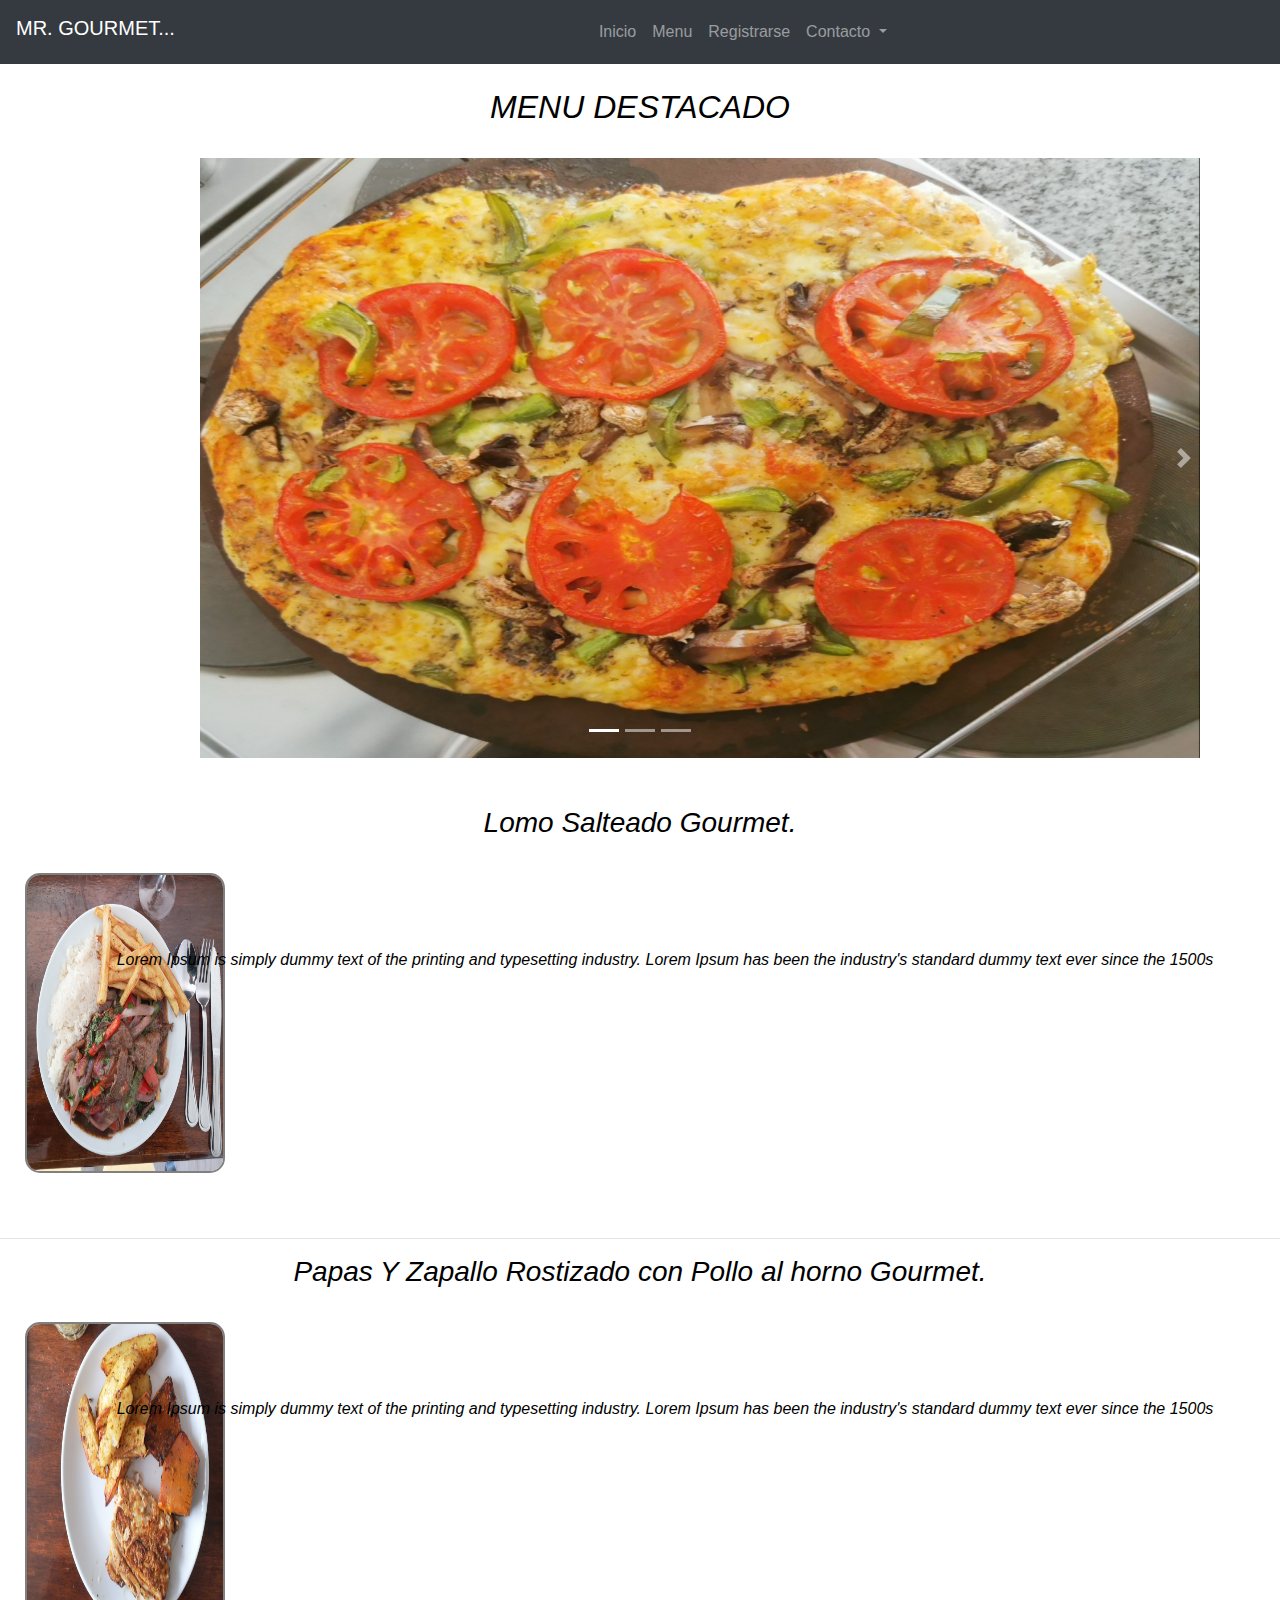
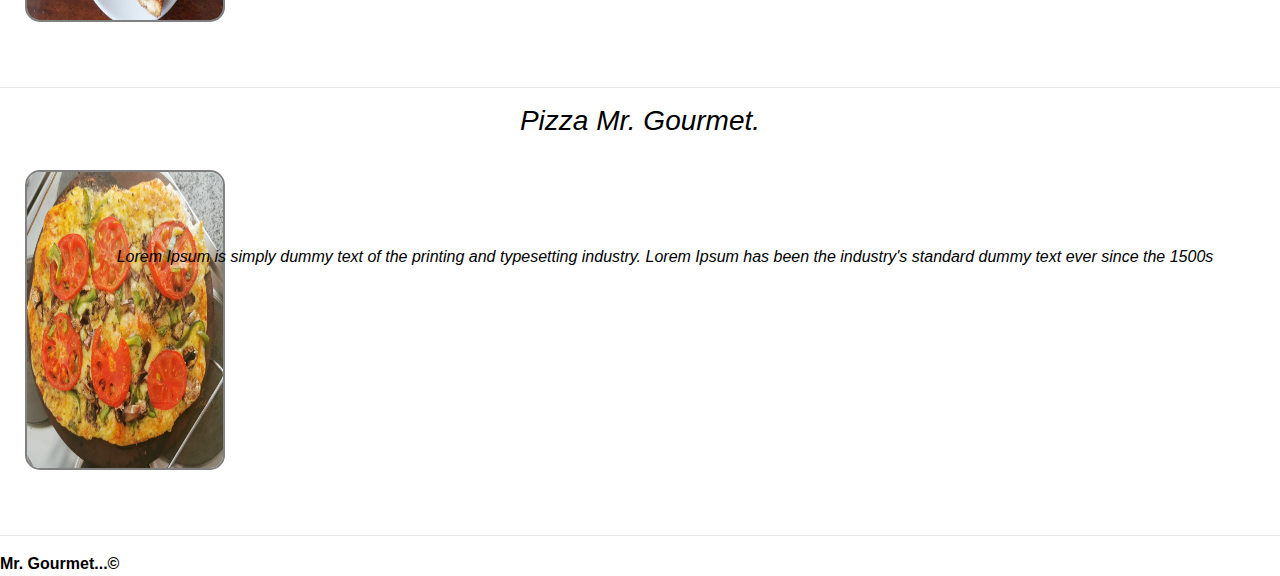
==== index.html @ ee4db746 "vacio" ====
<!DOCTYPE html>
<html lang="es">
<head>
	<title>Mr. Gourmet- Inicio</title>
	<link rel="stylesheet" type="text/css" href="css/styles.css">
	<link rel="stylesheet" href="https://maxcdn.bootstrapcdn.com/bootstrap/4.5.2/css/bootstrap.min.css">
  <script src="https://ajax.googleapis.com/ajax/libs/jquery/3.5.1/jquery.min.js"></script>
  <script src="https://cdnjs.cloudflare.com/ajax/libs/popper.js/1.16.0/umd/popper.min.js"></script>
  <script src="https://maxcdn.bootstrapcdn.com/bootstrap/4.5.2/js/bootstrap.min.js"></script>	
  <link rel="stylesheet" href="https://cdn.jsdelivr.net/npm/bootstrap@4.6.0/dist/css/bootstrap.min.css" integrity="sha384-B0vP5xmATw1+K9KRQjQERJvTumQW0nPEzvF6L/Z6nronJ3oUOFUFpCjEUQouq2+l" crossorigin="anonymous">
  <meta name="keywords" content="comida,gourmet,delivery,restaurant">
  <meta name="description" content="Ven y descubre nuestros nuestros exquisitos platos Gourmet a un precio accesible">
  <meta charset="utf-8">
</head>

<body>


    <nav class="navbar navbar-expand-sm bg-dark navbar-dark">
		<!-- Brand -->
		<h1 class="navbar-brand">MR. GOURMET...</h1>
	  
		<!-- paginas -->
		<ul class="navbar-nav">
		  <li class="nav-item">
			<a class="nav-link" href="index.html">Inicio</a>
		  </li>
		  <li class="nav-item">
			<a class="nav-link" href="paginas/menu.html">Menu</a>
		  </li>
		<li class="nav-item">
			<a class="nav-link" href="paginas/registro.html">Registrarse</a>
		  </li>
	  
		  <!-- Menu desplegable -->
		  <li class="nav-item dropdown">
			<a class="nav-link dropdown-toggle" href="paginas/contacto.html" id="navbardrop" data-toggle="dropdown">
			  Contacto
			</a>
			<div class="dropdown-menu">
			<a class="dropdown-item" href="paginas/contacto.html">Contacto</a>
			  <a class="dropdown-item" href="paginas/somos.html">¿Quienes Somos?</a>
			</div>
		  </li>
		</ul>
	  </nav>

	  <br>
	  <h2 class="tituloDos titulo__doselm titulo--dosmod">MENU DESTACADO</h2><br>
	 
	  <!--carrusel-->

	  <div id="demo" class="carousel slide" data-ride="carousel">

		<!-- Indicators -->
		<ul class="carousel-indicators">
		  <li data-target="#demo" data-slide-to="0" class="active"></li>
		  <li data-target="#demo" data-slide-to="1"></li>
		  <li data-target="#demo" data-slide-to="2"></li>
		</ul>
	  
		<!-- The slideshow -->
		<div class="carousel-inner">
		  <div class="carousel-item active">
			<img src="imagenes/pizza.jpg" alt="PIZZA MR. GOURMET" title="PIZZA MR. GOURMET" width="1000px" height="600px">
		  </div>
		  <div class="carousel-item">
			<img src="imagenes/polloo.jpg" alt="POLLO CON PURE MR. GOURMET" title="POLLO CON PURE MR. GOURMET" width="1000px" height="600px">
		  </div>
		  <div class="carousel-item">
			<img src="imagenes/papas.jpg" alt="POLLO CON PAPAS Y ZAPALLO ROSTIZADO MR. GOURMET" title="POLLO CON PAPAS Y ZAPALLO ROSTIZADO MR. GOURMET" width="1000px" height="600px">
		  </div> 
		</div>
	  
		<!-- Left and right controls -->
		<a class="carousel-control-prev" href="#demo" data-slide="prev">
		  <span class="carousel-control-prev-icon"></span>
		</a>
		<a class="carousel-control-next" href="#demo" data-slide="next">
		  <span class="carousel-control-next-icon"></span>
		</a>
	  </div><br>

	


	  <section class="content"><br>
	  <h3 class="tituloTres titulo__treselm titulo--tresmod">Lomo Salteado Gourmet.</h3>
	  <img src="imagenes/lomo.jpg" height="300px" width="200px" class="fotos fotos__elm fotos--mod">
	  <p class="parrafos parrafos__elm parrafos--mod">Lorem Ipsum is simply dummy text of the printing and typesetting industry. Lorem Ipsum has been the industry's standard dummy text ever since the 1500s</p> <hr>
	 
	  <h3 class="tituloTres titulo__treselm titulo--tresmod">Papas Y Zapallo Rostizado con Pollo al horno Gourmet.</h3>
	  <img src="imagenes/papas.jpg" height="300px" width="200px" class="fotos fotos__elm fotos--mod">
	  <p class="parrafos parrafos__elm parrafos--mod">Lorem Ipsum is simply dummy text of the printing and typesetting industry. Lorem Ipsum has been the industry's standard dummy text ever since the 1500s</p> <hr>
	 
	  <h3 class="tituloTres titulo__treselm titulo--tresmod">Pizza Mr. Gourmet.</h3>
	  <img src="imagenes/pizza.jpg" height="300px" width="200px" class="fotos fotos__elm fotos--mod">
	  <p class="parrafos parrafos__elm parrafos--mod">Lorem Ipsum is simply dummy text of the printing and typesetting industry. Lorem Ipsum has been the industry's standard dummy text ever since the 1500s</p> <hr>



	<!--pie de pagina-->
<footer class="pie pie__elm pie--mod"><a href="index.html" class="pie pie__elm pie--mod">Mr. Gourmet...&copy</a></footer>



</section>
</body>
</html>
---- css/styles.css ----
.carousel-inner {
  transform: translateX(200px);
}

body {
  background-color: #95a5a6;
}

.navbar-nav {
  transform: translateX(400px);
}

/*BEM*/
.tituloUno {
  text-align: left;
}

.titulo__unoelm {
  color: black;
}

.titulo--unomod {
  font-family: arial;
}

/*BEM*/
.tituloDos {
  color: black;
}

.titulo__doselm {
  font-style: italic;
}

.titulo--dosmod {
  text-align: center;
}

/*BEM*/
.tituloTres {
  color: black;
}

.titulo__treselm {
  font-style: italic;
}

.titulo--tresmod {
  text-align: center;
}

/*BEM*/
.parrafos {
  color: black;
  transform: translate(25px, -250px);
}

.parrafos__elm {
  text-align: center;
}

.parrafos--mod {
  font-style: italic;
}

/*BEM*/
.fotos {
  border-radius: 15px;
}

.fotos__elm {
  border: solid 2px gray;
}

.fotos--mod {
  margin: 25px;
}

/*BEM*/
.contacto {
  transform: translateX(600px);
}

.contacto__elm {
  color: black;
}

.contacto--mod {
  font-weight: bold;
}

/*BEM*/
.tabla {
  text-align: center;
}

.tabla__elm {
  color: black;
}

.tabla--mod {
  transform: translateX(600px);
}

/*BEM*/
.somos {
  transform: translateX(300px);
}

.somos__elm {
  color: black;
}

.somos--mod {
  text-align: justify;
}

/*BEM*/
.formulario {
  margin-bottom: 15px;
}

.formulario__elm {
  color: black;
}

.formulario--mod {
  transform: translateX(600px);
}

/*BEM*/
.pie {
  font-weight: bold;
}

.pie__elm {
  color: black;
}

.pie--mod {
  text-align: left;
  text-decoration: none;
}

/*# sourceMappingURL=styles.css.map */
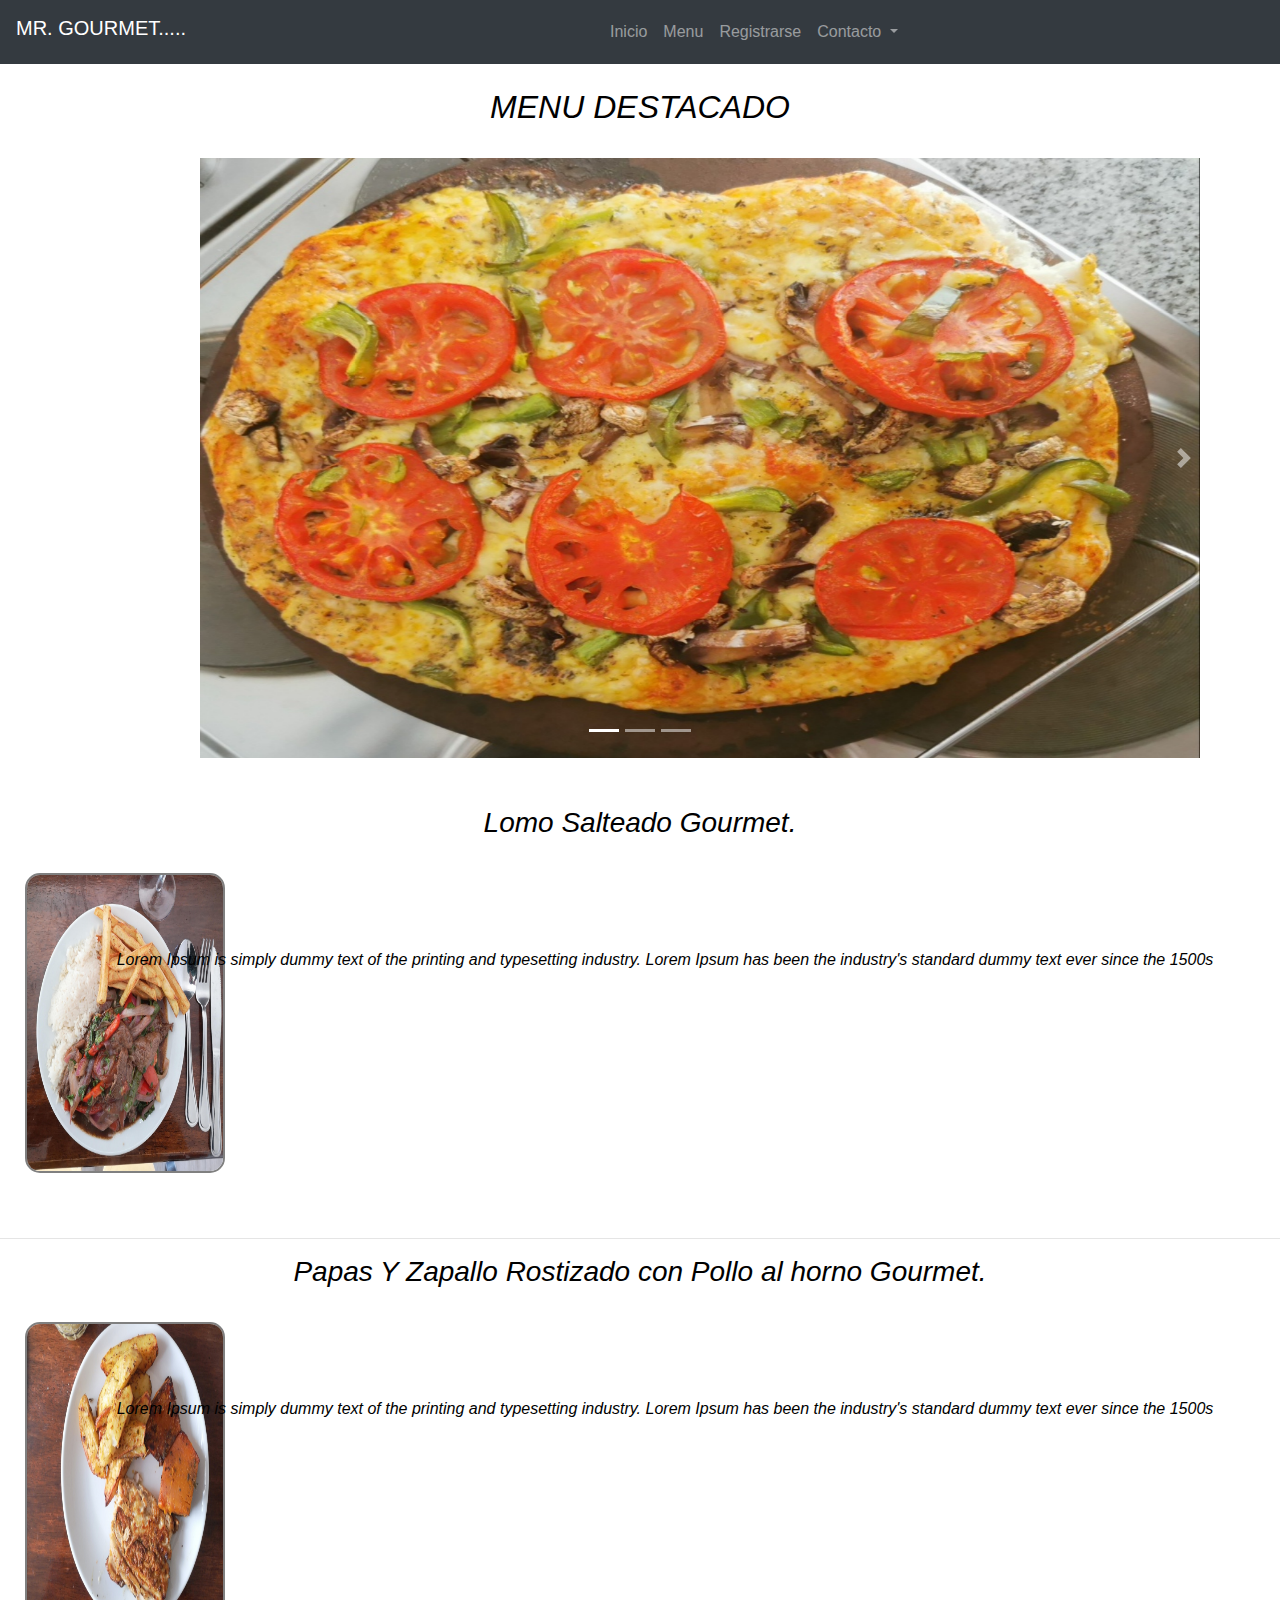
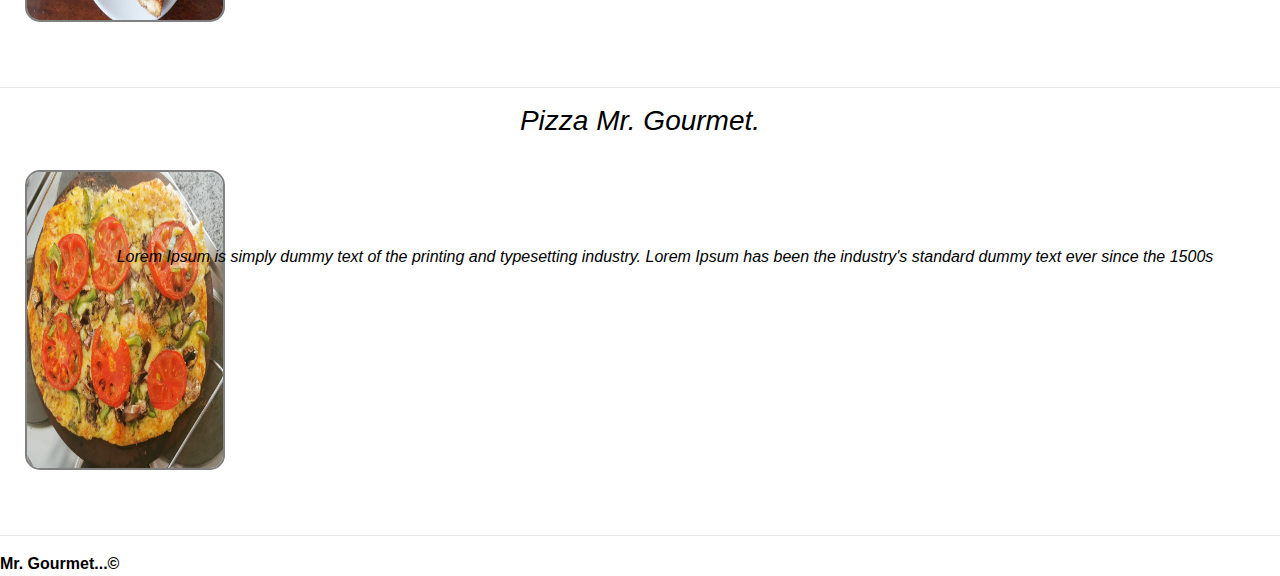
==== commit c087cccd: "prueba" ====
--- a/index.html
+++ b/index.html
@@ -18,7 +18,7 @@
 
     <nav class="navbar navbar-expand-sm bg-dark navbar-dark">
 		<!-- Brand -->
-		<h1 class="navbar-brand">MR. GOURMET...</h1>
+		<h1 class="navbar-brand">MR. GOURMET.....</h1>
 	  
 		<!-- paginas -->
 		<ul class="navbar-nav">
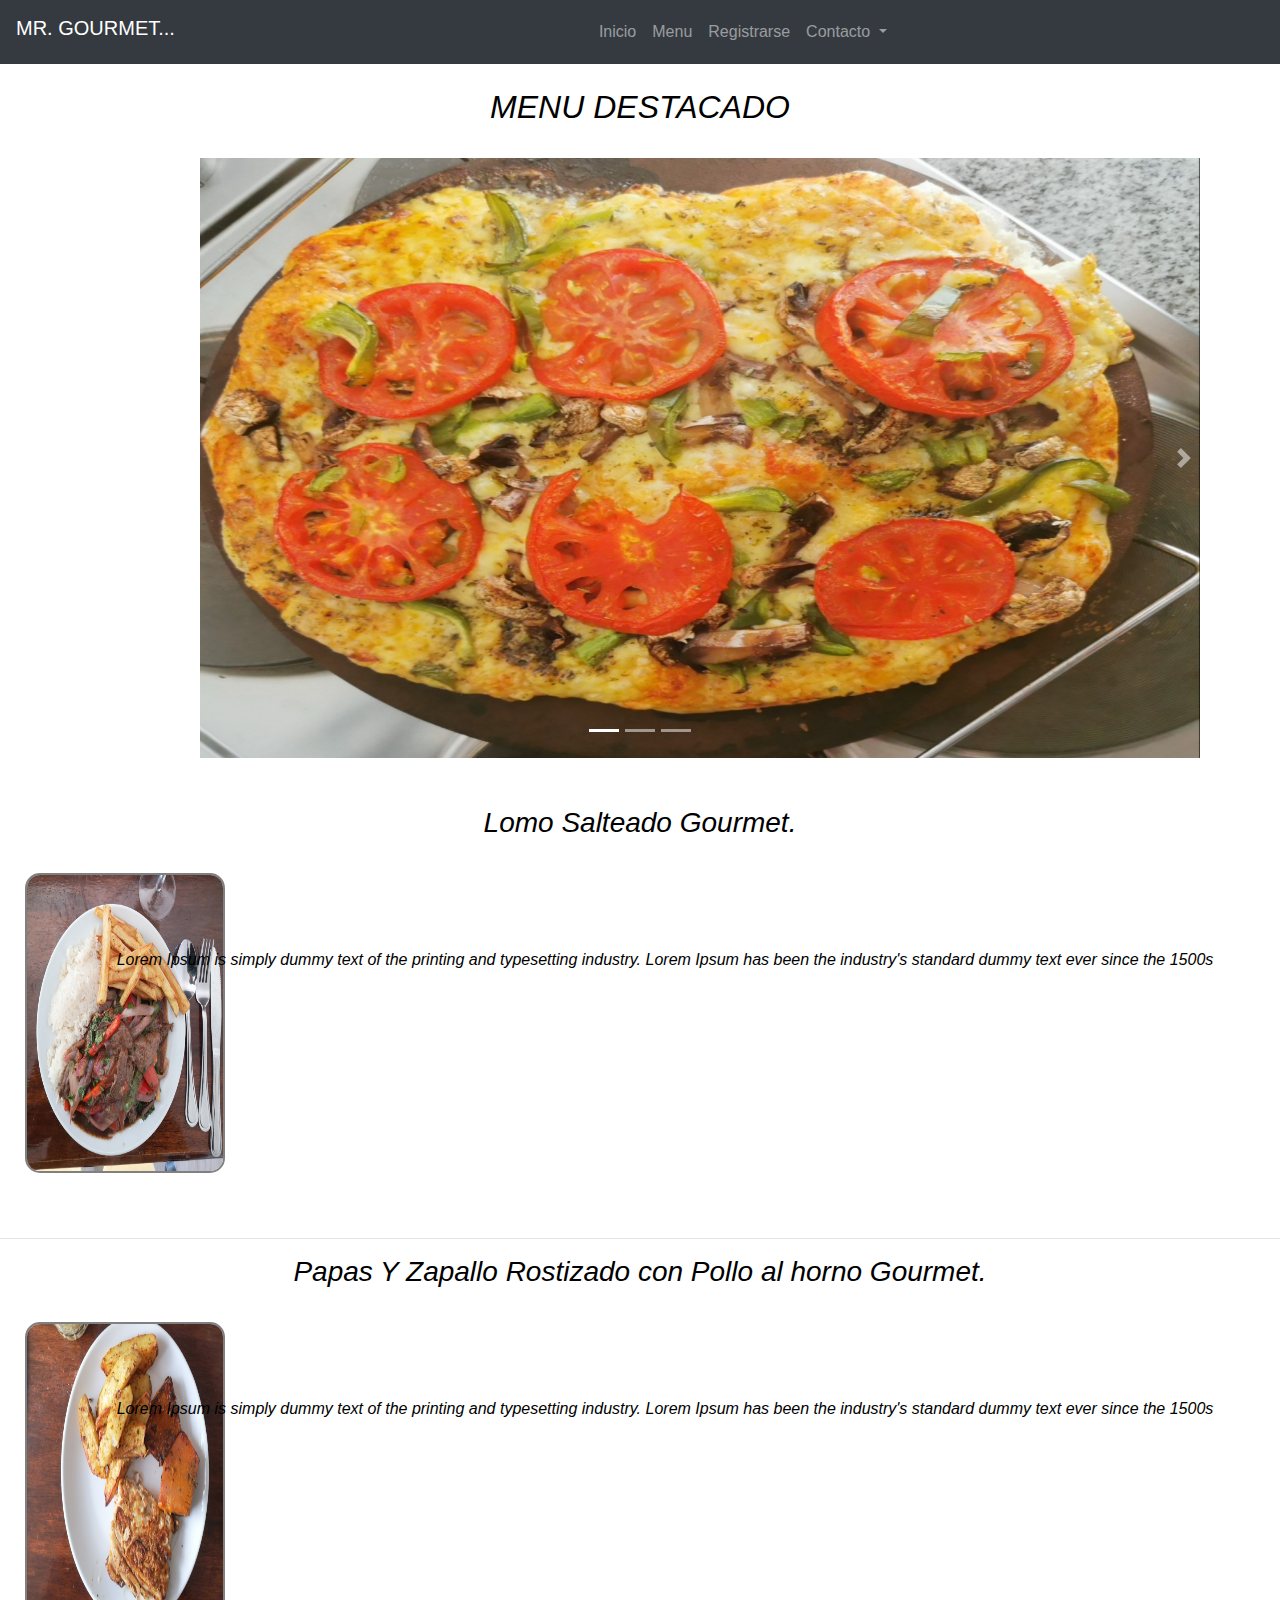
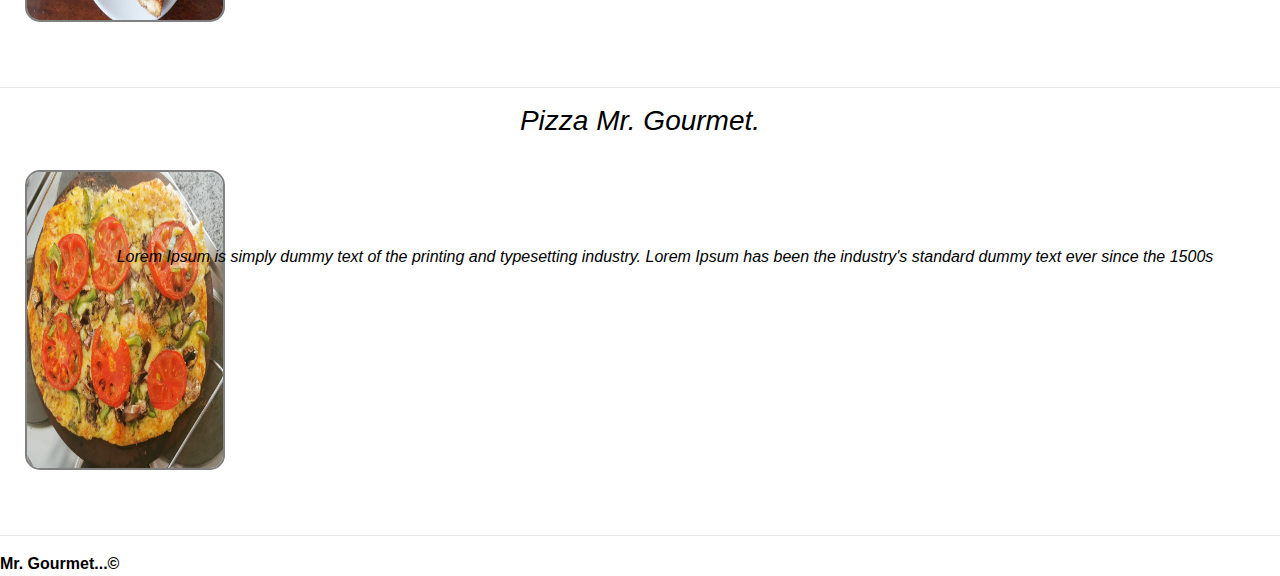
==== commit a6acb634: "agregando texto al html" ====
--- a/index.html
+++ b/index.html
@@ -18,7 +18,7 @@
 
     <nav class="navbar navbar-expand-sm bg-dark navbar-dark">
 		<!-- Brand -->
-		<h1 class="navbar-brand">MR. GOURMET.....</h1>
+		<h1 class="navbar-brand">MR. GOURMET...</h1>
 	  
 		<!-- paginas -->
 		<ul class="navbar-nav">
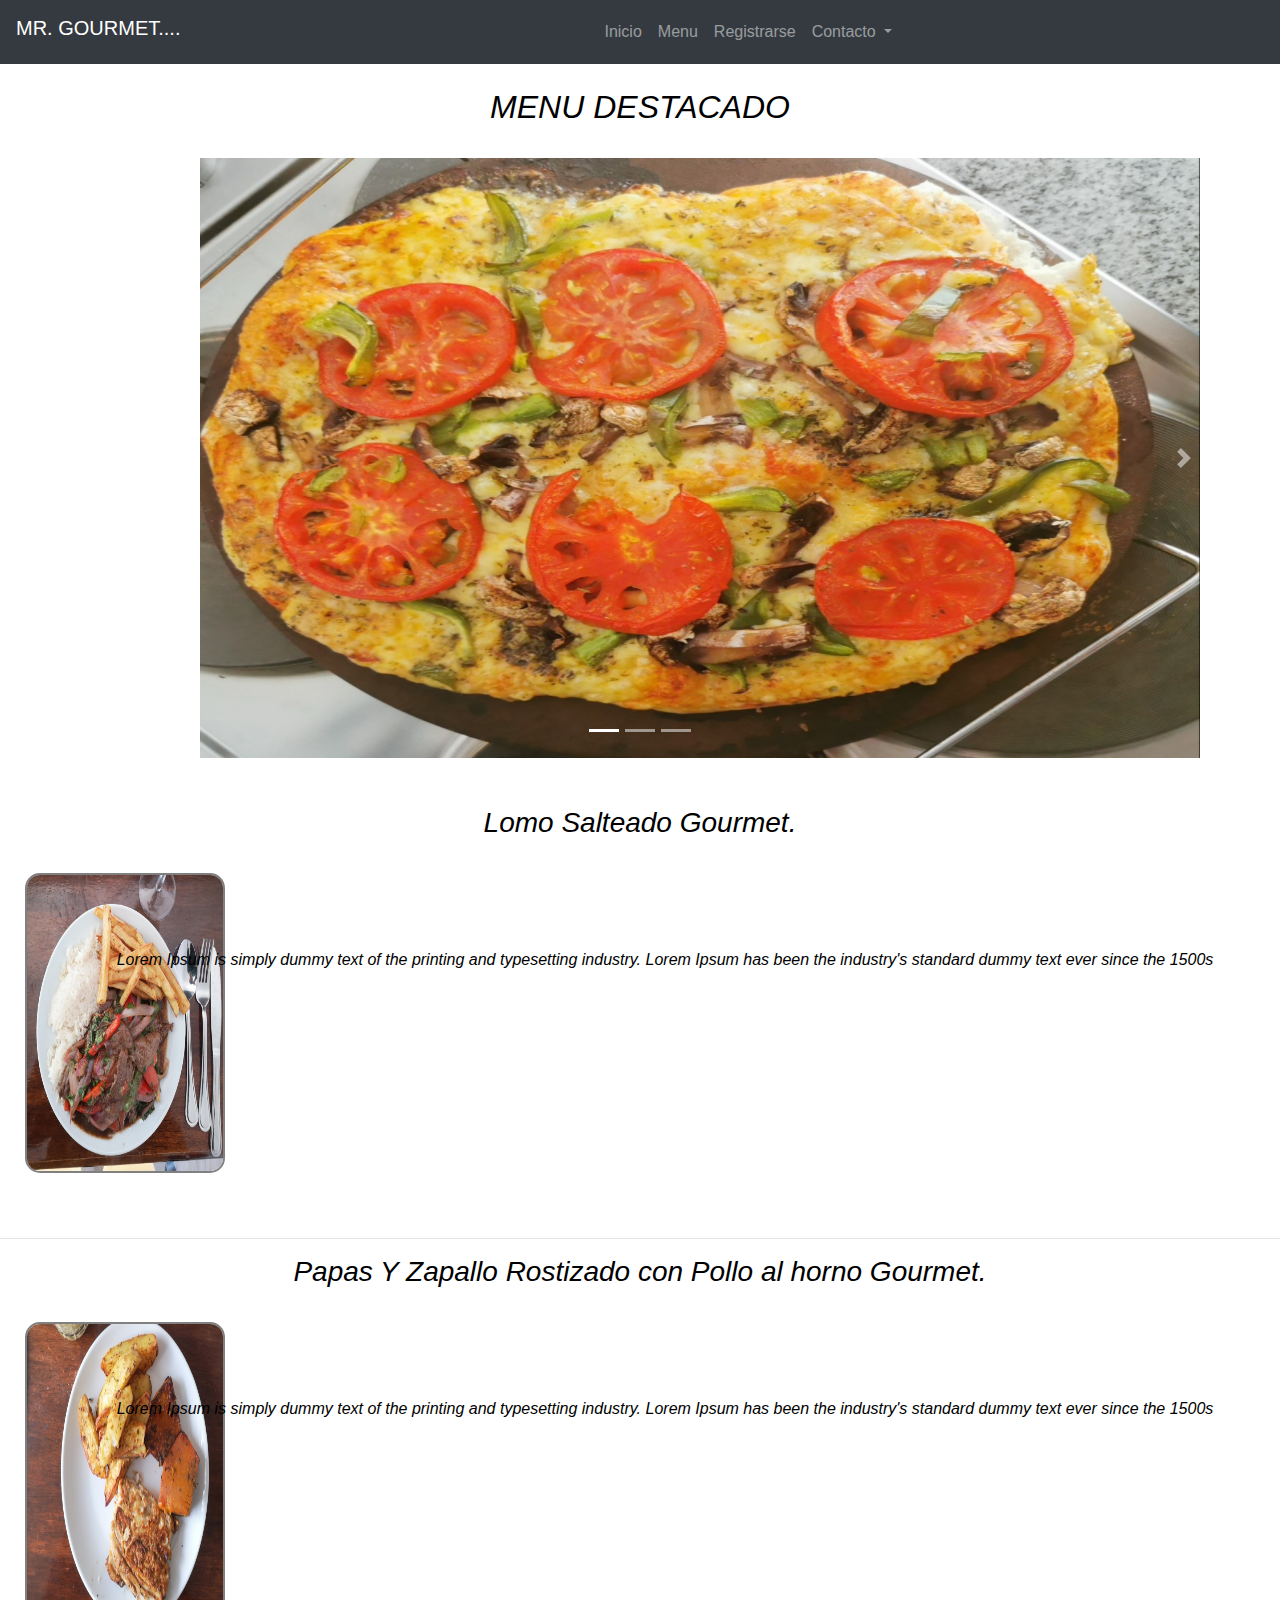
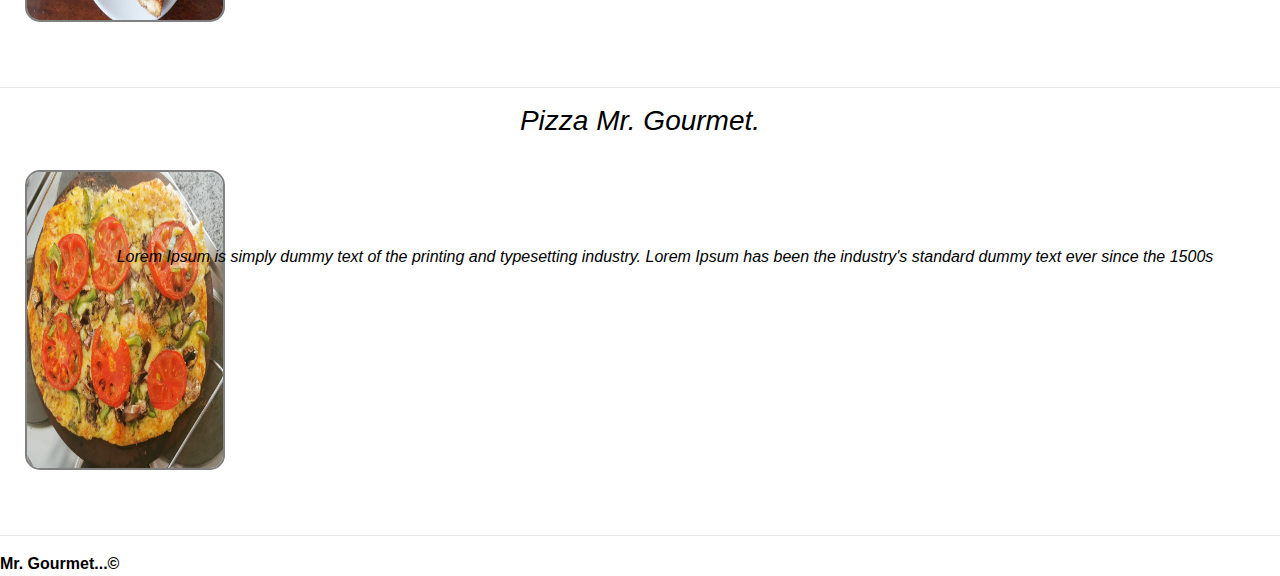
==== commit 32c15b29: "agregando titulo al html" ====
--- a/index.html
+++ b/index.html
@@ -18,7 +18,7 @@
 
     <nav class="navbar navbar-expand-sm bg-dark navbar-dark">
 		<!-- Brand -->
-		<h1 class="navbar-brand">MR. GOURMET...</h1>
+		<h1 class="navbar-brand">MR. GOURMET....</h1>
 	  
 		<!-- paginas -->
 		<ul class="navbar-nav">
